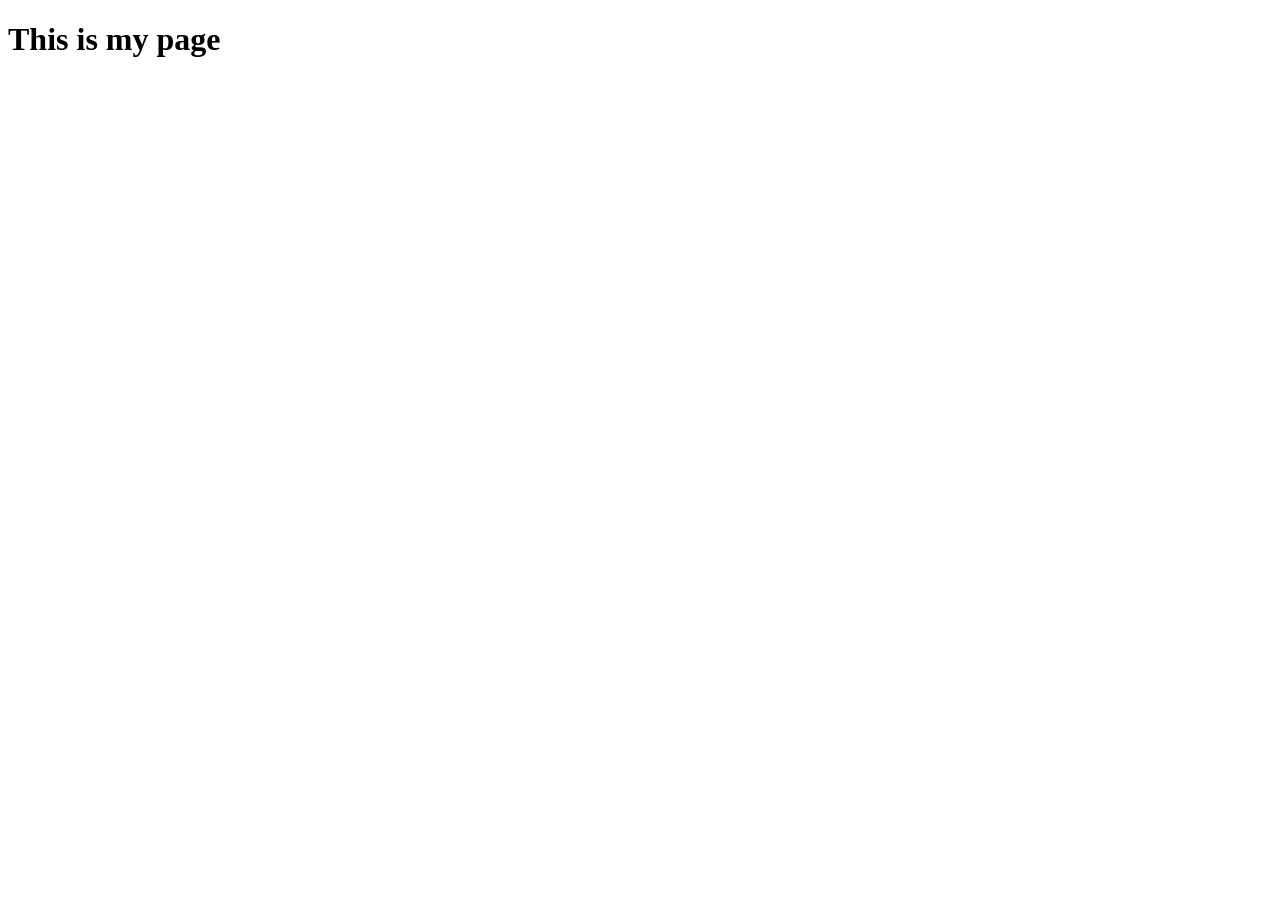
==== index.html @ f8d53260 "First file" ====
<!DOCTYPE html>
<html lang="en">
<head>
    <meta charset="UTF-8">
    <meta http-equiv="X-UA-Compatible" content="IE=edge">
    <meta name="viewport" content="width=device-width, initial-scale=1.0">
    <title>Document</title>
</head>
<body>
    <h1>This is my page</h1>
</body>
</html>
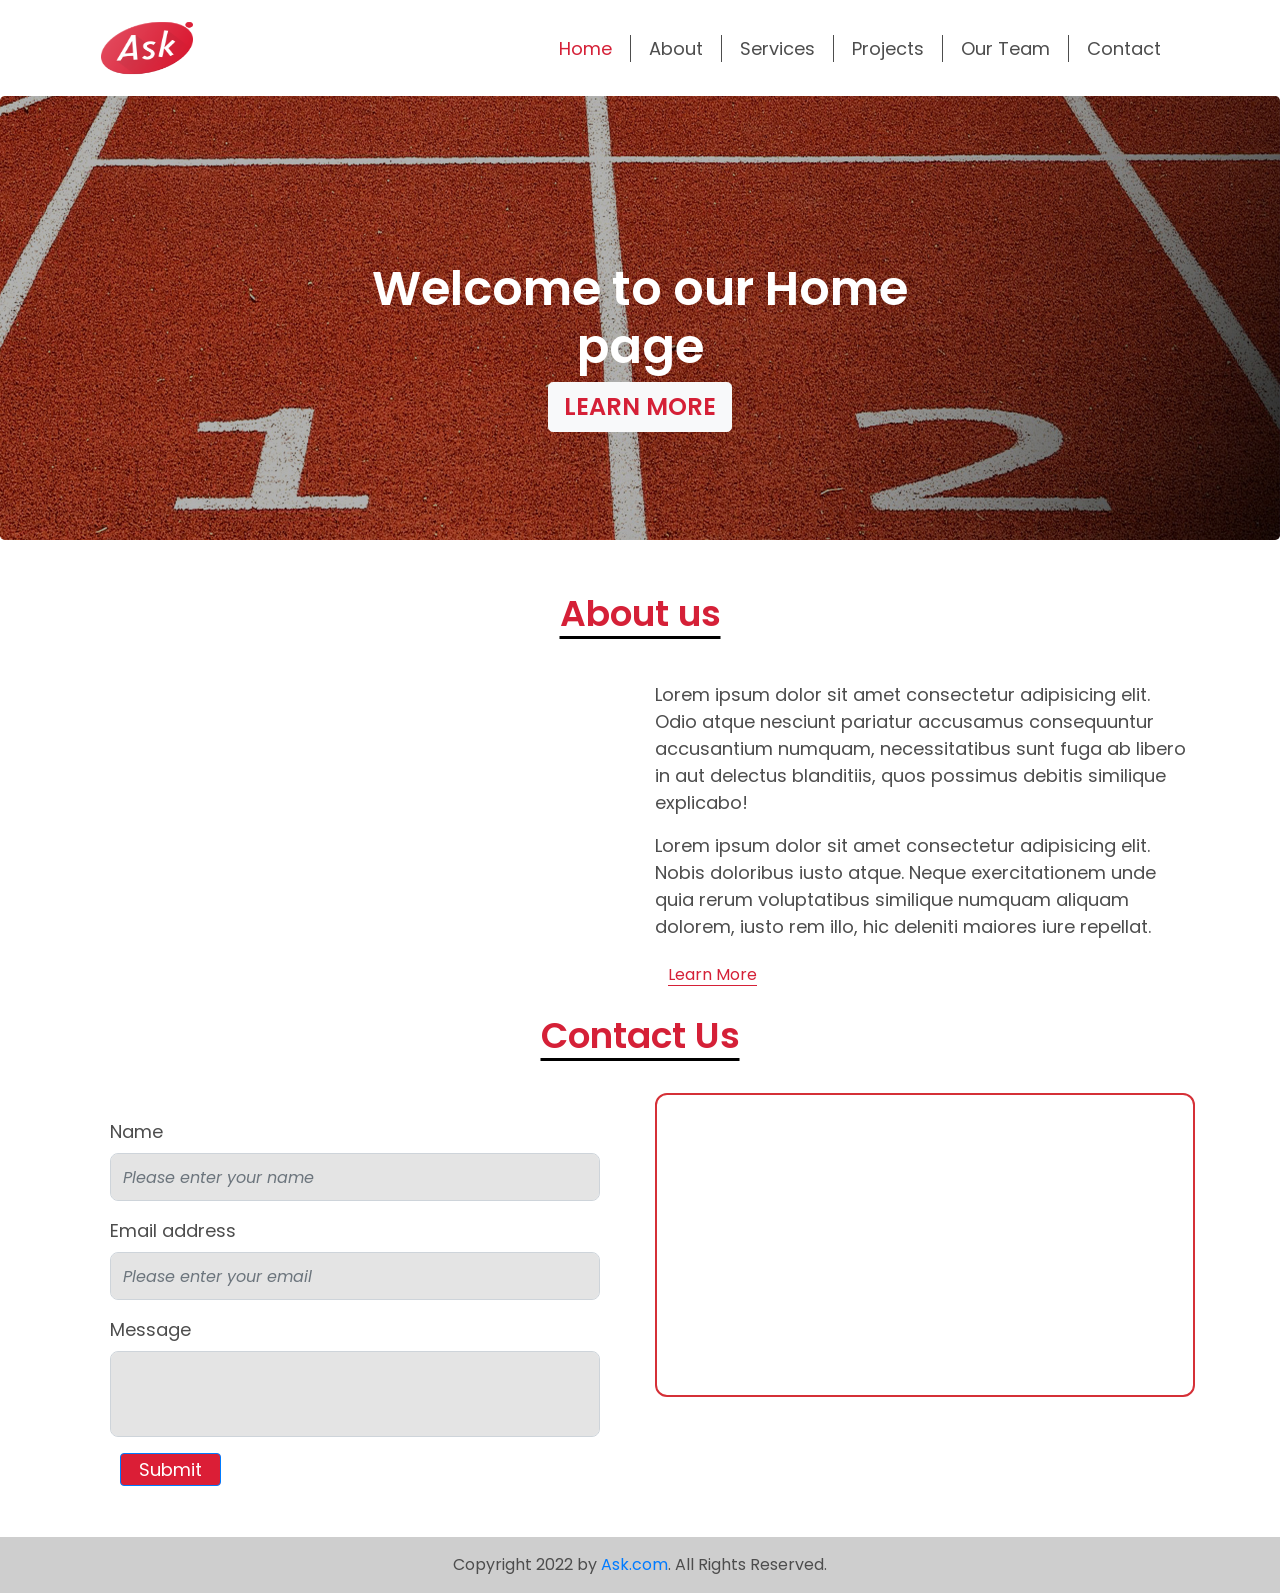
==== commit c9de150f: "Username Validation" ====
--- a/index.html
+++ b/index.html
@@ -1,12 +1,295 @@
 <!DOCTYPE html>
 <html lang="en">
+
 <head>
-    <meta charset="UTF-8">
-    <meta http-equiv="X-UA-Compatible" content="IE=edge">
-    <meta name="viewport" content="width=device-width, initial-scale=1.0">
-    <title>Document</title>
+  <meta charset="UTF-8">
+  <meta http-equiv="X-UA-Compatible" content="IE=edge">
+  <meta name="viewport" content="width=device-width, initial-scale=1.0">
+  <title>Ask.com</title>
+
+  <!-- Adding BOOTSTRAP using CDN -->
+
+  <link rel="stylesheet" href="https://cdn.jsdelivr.net/npm/bootstrap@4.0.0/dist/css/bootstrap.min.css"
+    integrity="sha384-Gn5384xqQ1aoWXA+058RXPxPg6fy4IWvTNh0E263XmFcJlSAwiGgFAW/dAiS6JXm" crossorigin="anonymous">
+
+  <!-- Adding the CSS stylesheet -->
+
+  <link rel="stylesheet" href="newstyle.css">
+
+  <!-- Adding the favicon -->
+
+  <link rel="shortcut icon" href="favicon.ico" type="image/x-icon">
+  <link rel="icon" href="favicon.ico" type="image/x-icon">
+
+  <!-- Google Fonts Poppins -->
+  <link rel="preconnect" href="https://fonts.googleapis.com">
+  <link rel="preconnect" href="https://fonts.gstatic.com" crossorigin>
+  <link href="https://fonts.googleapis.com/css2?family=Poppins&display=swap" rel="stylesheet">
+
+  <!-- Used in head and not end of body because active class for menu ain't working that way-->
+  <script src='https://cdnjs.cloudflare.com/ajax/libs/twitter-bootstrap/3.3.7/js/bootstrap.min.js'></script>
+  <script src='https://cdnjs.cloudflare.com/ajax/libs/jquery/3.1.0/jquery.min.js'></script>
+
 </head>
-<body>
-    <h1>This is my page</h1>
+
+<body class="body">
+
+  <!-- Header -->
+
+  <header>
+
+    <!-- Navigation -->
+
+    <div class="container">
+      <nav class="navbar navbar-expand-lg navbar-light">
+
+        <a class="navbar-brand" href="#">
+          <img src="logo.png" width="92px" height="70px">
+        </a>
+
+        <button class="navbar-toggler" type="button" data-toggle="collapse" data-target="#navbarResponsive">
+          <span class="navbar-toggler-icon"></span>
+        </button>
+
+        <div class="collapse navbar-collapse" id="navbarResponsive">
+          <ul class="navbar-nav ml-auto">
+            <li class="nav-item active">
+              <a class="nav-link" href="#">Home</a>
+            </li>
+            <li class="nav-item">
+              <a class="nav-link" href="#about">About</a>
+            </li>
+            <li class="nav-item">
+              <a class="nav-link" href="#">Services</a>
+            </li>
+            <li class="nav-item">
+              <a class="nav-link" href="#">Projects</a>
+            </li>
+            <li class="nav-item">
+              <a class="nav-link" href="#">Our Team</a>
+            </li>
+            <li class="nav-item">
+              <a class="nav-link" href="#contact">Contact</a>
+            </li>
+          </ul>
+        </div>
+
+      </nav>
+    </div>
+  </header>
+
+  <!-- Banner -->
+  <div class="jumbotron banner">
+    <div class="container-fluid">
+      <h1 class="centered">Welcome to our Home page</h1>
+      <button type="button" class="btn btn-light btn-lg btn-centered" id="banner-button" data-toggle="modal"
+        data-target="#basicExampleModal">
+        LEARN MORE
+      </button>
+      <!-- Modal -->
+      <div class="modal fade" id="basicExampleModal" tabindex="-1" role="dialog" aria-labelledby="exampleModalLabel"
+        aria-hidden="true">
+        <div class="modal-dialog modal-dialog-centered" role="document">
+          <div class="modal-content">
+            <div class="modal-header">
+              <h5 class="modal-title" id="exampleModalLabel">We're happy to have you here!!</h5>
+              <button type="button" class="close" data-dismiss="modal" aria-label="Close">
+                <span aria-hidden="true">&times;</span>
+              </button>
+            </div>
+            <div class="modal-body">
+              <p>Lorem ipsum dolor sit amet consectetur adipisicing elit. Aliquam doloremque assumenda, fuga explicabo
+                blanditiis consequuntur vitae voluptas pariatur odio enim cupiditate porro. Optio, esse corrupti?
+                Inventore cumque perferendis repellat mollitia!</p>
+            </div>
+            <div class="modal-footer">
+              <button type="button" class="btn btn-secondary" id="modalbttn" data-dismiss="modal">Close</button>
+            </div>
+          </div>
+        </div>
+      </div>
+    </div>
+  </div>
+
+  <!-- Section -->
+
+  <div class="container">
+
+    <!-- About Us Section -->
+
+    <div class="row">
+      <div class="col-md-12 heading" id="about">
+        About us
+      </div>
+    </div>
+
+    <div class="row">
+
+      <!-- Youtube iFrame -->
+
+      <div class="col-md-6 ml-auto">
+        <div class="embed-responsive embed-responsive-16by9 bor">
+          <iframe width="500" height="285" src="https://www.youtube.com/embed/CX8ZybaPB5Y" style="border-radius:8px;"
+            title="YouTube video player" frameborder="0"
+            allow="accelerometer; autoplay; clipboard-write; encrypted-media; gyroscope; picture-in-picture"
+            allowfullscreen></iframe>
+        </div>
+      </div>
+
+      <!-- Youtube iFrame -->
+
+      <!-- About Us Content -->
+
+      <div class="col-md-6 mr-auto aboutus">
+        <p>Lorem ipsum dolor sit amet consectetur adipisicing elit. Odio atque nesciunt pariatur accusamus consequuntur
+          accusantium numquam, necessitatibus sunt fuga ab libero in aut delectus blanditiis, quos possimus debitis
+          similique explicabo!</p>
+        <p>Lorem ipsum dolor sit amet consectetur adipisicing elit. Nobis doloribus iusto atque. Neque exercitationem
+          unde quia rerum voluptatibus similique numquam aliquam dolorem, iusto rem illo, hic deleniti maiores iure
+          repellat.</p>
+        <button type="button" class="btn btn-link" id="buttonpara" data-toggle="modal" data-target="#learnmoremodal">
+          Learn More
+        </button>
+
+        <!-- Modal -->
+
+        <div class="modal fade" id="learnmoremodal" tabindex="-1" role="dialog" aria-labelledby="exampleModalLabel"
+          aria-hidden="true">
+          <div class="modal-dialog modal-dialog-centered" role="document">
+            <div class="modal-content">
+              <div class="modal-header">
+                <h5 class="modal-title" id="exampleModalLabel">WE ARE INFINITE!</h5>
+                <buttoWn type="button" class="close" data-dismiss="modal" aria-label="Close">
+                  <span aria-hidden="true">&times;</span>
+                  </button>
+              </div>
+              <div class="modal-body">
+                <p>Lorem ipsum dolor sit amet consectetur adipisicing elit. Aliquam doloremque assumenda, fuga explicabo
+                  blanditiis consequuntur vitae voluptas pariatur odio enim cupiditate porro. Optio, esse corrupti?
+                  Inventore cumque perferendis repellat mollitia!</p>
+                <p>Lorem ipsum dolor sit amet consectetur adipisicing elit. Aliquam doloremque assumenda, fuga explicabo
+                  blanditiis consequuntur vitae voluptas pariatur odio enim cupiditate porro. Optio, esse corrupti?
+                  Inventore cumque perferendis repellat mollitia!</p>
+                <p>Lorem ipsum dolor sit amet consectetur adipisicing elit. Aliquam doloremque assumenda, fuga explicabo
+                  blanditiis consequuntur vitae voluptas pariatur odio enim cupiditate porro. Optio, esse corrupti?
+                  Inventore cumque perferendis repellat mollitia!</p>
+                <p>Lorem ipsum dolor sit amet consectetur adipisicing elit. Aliquam doloremque assumenda, fuga explicabo
+                  blanditiis consequuntur vitae voluptas pariatur odio enim cupiditate porro. Optio, esse corrupti?
+                  Inventore cumque perferendis repellat mollitia!</p>
+                <p>Lorem ipsum dolor sit amet consectetur adipisicing elit. Aliquam doloremque assumenda, fuga explicabo
+                  blanditiis consequuntur vitae voluptas pariatur odio enim cupiditate porro. Optio, esse corrupti?
+                  Inventore cumque perferendis repellat mollitia!</p>
+              </div>
+              <div class="modal-footer">
+                <button type="button" class="btn btn-secondary" id="modalbttn" data-dismiss="modal">Close</button>
+              </div>
+            </div>
+          </div>
+        </div>
+
+        <!-- Modal -->
+      </div>
+
+      <!-- About Us Content -->
+
+    </div>
+
+    <!-- Contact Us Section -->
+
+    <div class="row">
+      <div class="col-md-12 heading" id="contact">
+        Contact Us
+      </div>
+    </div>
+
+    <div class="row">
+
+      <!-- Form -->
+
+      <div class="col-md-6 theform ml-auto">
+        <form id="myForm" novalidate>
+          <div class="form-group">
+            <label for="exampleInputEmail1">Name</label>
+            <input type="text" class="form-control" aria-describedby="emailHelp" placeholder="Please enter your name"
+              onKeyup="validateForm()" id="username" name="username" autocomplete="off">
+            <span></span>
+          </div>
+          <div class="form-group">
+            <label for="exampleInputEmail1">Email address</label>
+            <input type="email" class="form-control" id="email" aria-describedby="emailHelp"
+              placeholder="Please enter your email" onKeyup="validateForm()" name="email" autocomplete="off">
+            <span></span>
+          </div>
+          <div class="form-group">
+            <label for="exampleFormControlTextarea1">Message</label>
+            <textarea class="form-control" rows="3" style="resize: none;" id="message" name="message"
+              onKeyup="validateForm()"></textarea>
+            <span></span>
+          </div>
+          <button type="submit" class="btn btn-primary mb-3" id="submitbutton">Submit</button>
+        </form>
+      </div>
+
+      <!-- Form -->
+
+      <!-- Google Maps -->
+
+      <div class="col-md-6 mr-auto">
+        <div class="embed-responsive embed-responsive-16by9 bor">
+          <div class="container">
+            <!-- <div class="mapouter"><div class="gmap_canvas"><iframe width="500" height="250" id="gmap_canvas" src="https://maps.google.com/maps?q=koko%20crater&t=&z=13&ie=UTF8&iwloc=&output=embed"  style="border-radius: 12px; border:2px solid #d53037" frameborder="0" scrolling="no" marginheight="0" marginwidth="0"></iframe><style>.mapouter{position:relative;text-align:right;height:286px;width:565px;}.gmap_canvas {overflow:hidden;background:none!important;height:286px;width:565px;}</style></div></div> -->
+
+            <iframe
+              src="https://www.google.com/maps/embed?pb=!1m18!1m12!1m3!1d14871.382492447183!2d-157.70475587356557!3d21.27757757382408!2m3!1f0!2f0!3f0!3m2!1i1024!2i768!4f13.1!3m3!1m2!1s0x7c000d878e791195%3A0xab66a789101d4388!2sKoko%20Head!5e0!3m2!1sen!2sin!4v1650801964815!5m2!1sen!2sin"
+              style="border-radius: 12px; border:2px solid #d53037" width="450" height="280" allowfullscreen=""
+              loading="lazy" referrerpolicy="no-referrer-when-downgrade"></iframe>
+
+          </div>
+        </div>
+      </div>
+
+      <!-- Google Maps -->
+    </div>
+
+    <!-- Contact Us -->
+
+  </div>
+
+  <!-- Footer -->
+  <footer class="page-footer">
+
+    <!-- Copyright -->
+    <div class="footer-copyright text-center py-3">Copyright 2022 by
+      <a href="#">Ask.com</a>. All Rights Reserved.
+    </div>
+    <!-- Copyright -->
+
+  </footer>
+
+  <!-- JavaScript code for active class -->
+
+  <script>
+    $('#navbarResponsive .navbar-nav a').on('click',
+      function () {
+        $('#navbarResponsive .navbar-nav').find('li.active')
+          .removeClass('active');
+        $(this).parent('li').addClass('active');
+      });
+  </script>
+  <script src="./js/myscript.js"></script>
+
+  <!-- Bootstrap code for jQuery and JS -->
+
+  <script src="https://code.jquery.com/jquery-3.2.1.slim.min.js"
+    integrity="sha384-KJ3o2DKtIkvYIK3UENzmM7KCkRr/rE9/Qpg6aAZGJwFDMVNA/GpGFF93hXpG5KkN"
+    crossorigin="anonymous"></script>
+  <script src="https://cdn.jsdelivr.net/npm/popper.js@1.12.9/dist/umd/popper.min.js"
+    integrity="sha384-ApNbgh9B+Y1QKtv3Rn7W3mgPxhU9K/ScQsAP7hUibX39j7fakFPskvXusvfa0b4Q"
+    crossorigin="anonymous"></script>
+  <script src="https://cdn.jsdelivr.net/npm/bootstrap@4.0.0/dist/js/bootstrap.min.js"
+    integrity="sha384-JZR6Spejh4U02d8jOt6vLEHfe/JQGiRRSQQxSfFWpi1MquVdAyjUar5+76PVCmYl"
+    crossorigin="anonymous"></script>
+
 </body>
+
 </html>
--- a/newstyle.css
+++ b/newstyle.css
@@ -0,0 +1,286 @@
+@media only screen and (min-width: 992px) {
+  .navbar .navbar-nav .nav-item .nav-link {
+    padding: 0 1em;
+  }
+  .navbar .navbar-nav .nav-item:not(:last-child) .nav-link {
+    border-right: 1px solid #4d4d4d;
+    height: 27px;
+  }
+}
+
+@media only screen and (max-width: 320px)
+{
+    .centered
+    {
+        font-size: 18px;
+        position: absolute;
+        top: 50%;
+        left:50%;
+        transform: translate(-50%, -50%);
+     }
+    .btn-centered
+    {
+         font-size: 12px !important;
+         line-height: 1.0;
+         padding: 6px 15px!important;
+        position: absolute;
+        top: 65%;
+        left: 50%;
+        transform: translate(-50%, -50%);
+    }
+}
+
+@media only screen and (min-width: 321px) and (max-width:376px)
+{
+    .centered
+    {
+        font-size: 20px;
+        position: absolute;
+        top: 50%;
+        left:50%;
+        transform: translate(-50%, -50%);
+     }
+    .btn-centered
+    {
+         font-size: 16px !important;
+         line-height: 1.0;
+         padding: 6px 15px!important;
+        position: absolute;
+        top: 65%;
+        left: 50%;
+        transform: translate(-50%, -50%);
+    }
+}
+
+
+@media only screen and (min-width: 377px) and (max-width:424px)
+{
+    .centered
+    {
+        font-size: 24px;
+        position: absolute;
+        top: 50%;
+        left:50%;
+        transform: translate(-50%, -50%);
+     }
+    .btn-centered
+    {
+         font-size: 16px !important;
+         line-height: 1.0;
+         padding: 6px 15px!important;
+        position: absolute;
+        top: 65%;
+        left: 50%;
+        transform: translate(-50%, -50%);
+    }
+}
+
+@media only screen and (min-width: 425px) and (max-width:768px)
+{
+    .centered
+    {
+        font-size: 26px;
+        position: absolute;
+        top: 50%;
+        left:50%;
+        transform: translate(-50%, -50%);
+     }
+    .btn-centered
+    {
+         font-size: 16px !important;
+         line-height: 1.0;
+         padding: 6px 15px!important;
+        position: absolute;
+        top: 65%;
+        left: 50%;
+        transform: translate(-50%, -50%);
+    }
+}
+
+@media only screen and (min-width: 769px) and (max-width:1024px)
+{
+    .centered
+    {
+        font-size: 36px;
+        position: absolute;
+        top: 50%;
+        left:50%;
+        transform: translate(-50%, -50%);
+     }
+    .btn-centered
+    {
+         font-size: 20px !important;
+         line-height: 1.0;
+         padding: 6px 15px!important;
+        position: absolute;
+        top: 70%;
+        left: 50%;
+        transform: translate(-50%, -50%);
+    }
+}
+
+@media only screen and (min-width: 1025px) and (max-width:1300px)
+{
+    .centered
+    {
+        font-size: 48px;
+        position: absolute;
+        top: 50%;
+        left:50%;
+        transform: translate(-50%, -50%);
+     }
+    .btn-centered
+    {
+         font-size: 24px !important;
+         line-height: 1.5;
+         padding: 6px 15px!important;
+        position: absolute;
+        top: 80%;
+        left: 50%;
+        transform: translate(-50%, -50%);
+    }
+}
+
+.body {
+  background-color: #fff;
+  color: #4d4d4d;
+  font-size: 18px;
+  font-family: "Poppins", sans-serif;
+}
+
+#navbarResponsive .navbar-nav li > a {
+  color: #4d4d4d;
+}
+
+#navbarResponsive .navbar-nav li > a:hover, 
+#navbarResponsive .navbar-nav li > a:focus {
+  color: #d52037;
+}
+
+
+#navbarResponsive .navbar-nav li.active > a {
+  color: #d52037;
+}
+
+.banner{
+  background-image: url("banner.jpg");
+  text-align: center;
+  position: relative;
+  min-height: 444px;
+  background-size: 100% 100%;
+}
+
+h1 {
+  position: absolute;
+  font-size: 48px;
+  color: #fff;
+  font-weight: 600;
+  top: 40%;
+  left: 50%;
+  transform: translate(-50%, -50%);
+}
+
+#banner-button {
+  position: absolute;
+  top: 70%;
+  left: 50%;
+  transform: translate(-50%, -50%);
+  color: #d52037;
+  font-size: 24px;
+  font-weight: 600;
+}
+
+.heading {
+  font-size: 36px;
+  color: #d52037;
+  font-weight: 600;
+  text-align: center;
+  text-decoration: underline solid black 3px;
+  text-underline-offset: 10px;
+  padding: 15px 0 30px;
+}
+
+.aboutus {
+  margin-top: 10px;
+}
+
+#buttonpara {
+  color: #d52037;
+  text-decoration: underline solid #d52037 1px;
+  text-underline-offset: 5px;
+}
+
+.form-control{
+  background-color: #e4e4e4;
+  border-radius: 8px !important;
+}
+form {
+  padding: 25px;
+}
+form input[type] {
+  /* background-color: #E4E4E4; */
+  height: 48px;
+  border-radius: 12px;
+}
+form input::placeholder {
+  font-style: italic;
+  color: rgb(210, 213, 215);
+}
+form button {
+  background-color: #DB1E36;
+  font-size: 18px;
+  font-weight: regular;
+  color: #fff;
+  border: none;
+  border-radius: 12px;
+  padding: 10px 50px;
+}
+.error input {
+  border: 1px red solid;
+}
+.error textarea {
+  border: 1px red solid;
+}
+.success input {
+  border: 1px green solid;
+}
+.success textarea {
+  border: 1px green solid;
+}
+.form-group span {
+  font-size: 15px;
+  color: red;
+  visibility: hidden;
+}
+.error span {
+  visibility: visible;
+}
+
+#submitbutton {
+  background-color: #db1e36;
+  font-size: 18px;
+  font-weight: regular;
+  padding: 2px 18px 2px 18px;
+  margin-left: 10px;
+}
+
+.page-footer {
+  font-size: 16px;
+  background-color: #cecece;
+  margin-top: 10px;
+}
+
+.modal {
+  text-align: center;
+}
+
+.modal-header {
+  text-align: center;
+  background-color: #d52037;
+  color: #fff;
+}
+
+#modalbttn {
+  background-color: #d52037;
+  color: #fff;
+}
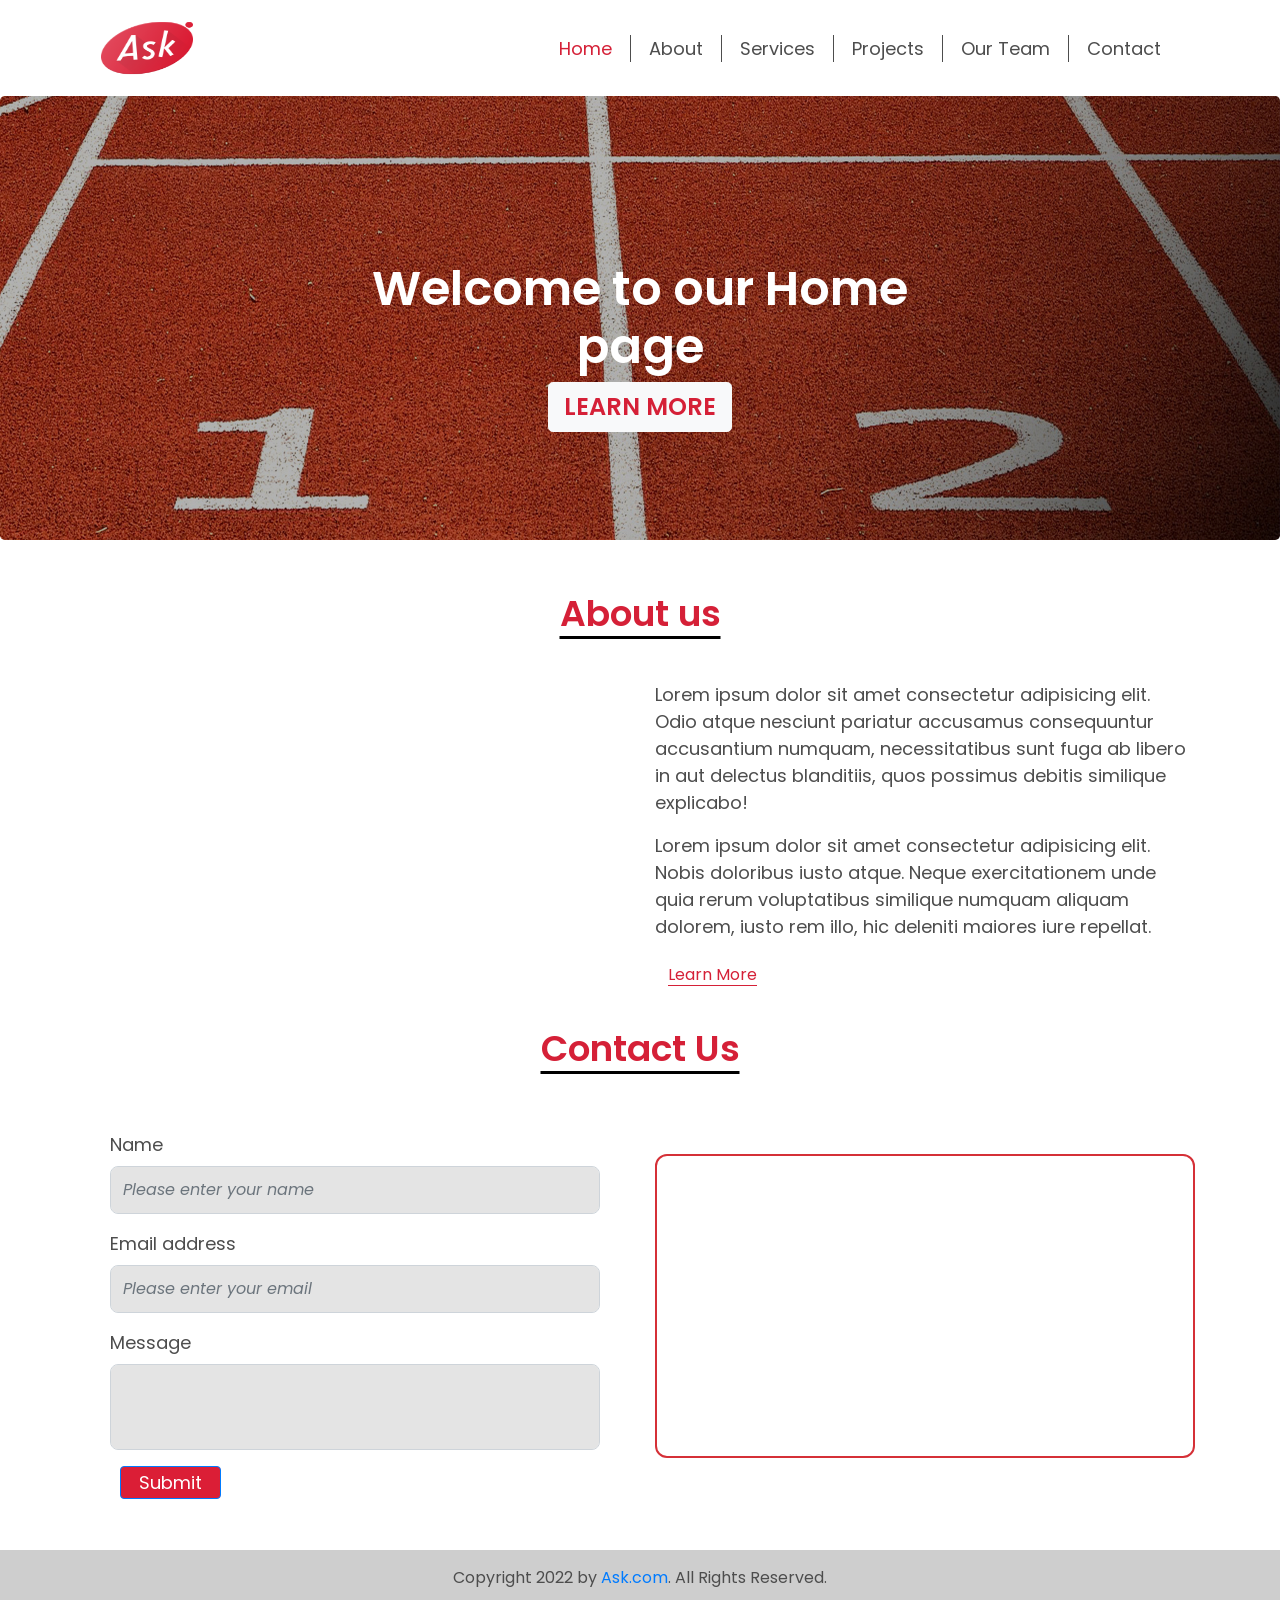
==== commit 7415e3e2: "Added some styling" ====
--- a/index.html
+++ b/index.html
@@ -127,7 +127,7 @@
 
       <!-- Youtube iFrame -->
 
-      <div class="col-md-6 ml-auto">
+      <div class="col-md-6 ml-auto py-3">
         <div class="embed-responsive embed-responsive-16by9 bor">
           <iframe width="500" height="285" src="https://www.youtube.com/embed/CX8ZybaPB5Y" style="border-radius:8px;"
             title="YouTube video player" frameborder="0"
@@ -234,10 +234,9 @@
 
       <!-- Google Maps -->
 
-      <div class="col-md-6 mr-auto">
+      <div class="col-md-6 mr-auto py-5">
         <div class="embed-responsive embed-responsive-16by9 bor">
           <div class="container">
-            <!-- <div class="mapouter"><div class="gmap_canvas"><iframe width="500" height="250" id="gmap_canvas" src="https://maps.google.com/maps?q=koko%20crater&t=&z=13&ie=UTF8&iwloc=&output=embed"  style="border-radius: 12px; border:2px solid #d53037" frameborder="0" scrolling="no" marginheight="0" marginwidth="0"></iframe><style>.mapouter{position:relative;text-align:right;height:286px;width:565px;}.gmap_canvas {overflow:hidden;background:none!important;height:286px;width:565px;}</style></div></div> -->
 
             <iframe
               src="https://www.google.com/maps/embed?pb=!1m18!1m12!1m3!1d14871.382492447183!2d-157.70475587356557!3d21.27757757382408!2m3!1f0!2f0!3f0!3m2!1i1024!2i768!4f13.1!3m3!1m2!1s0x7c000d878e791195%3A0xab66a789101d4388!2sKoko%20Head!5e0!3m2!1sen!2sin!4v1650801964815!5m2!1sen!2sin"
